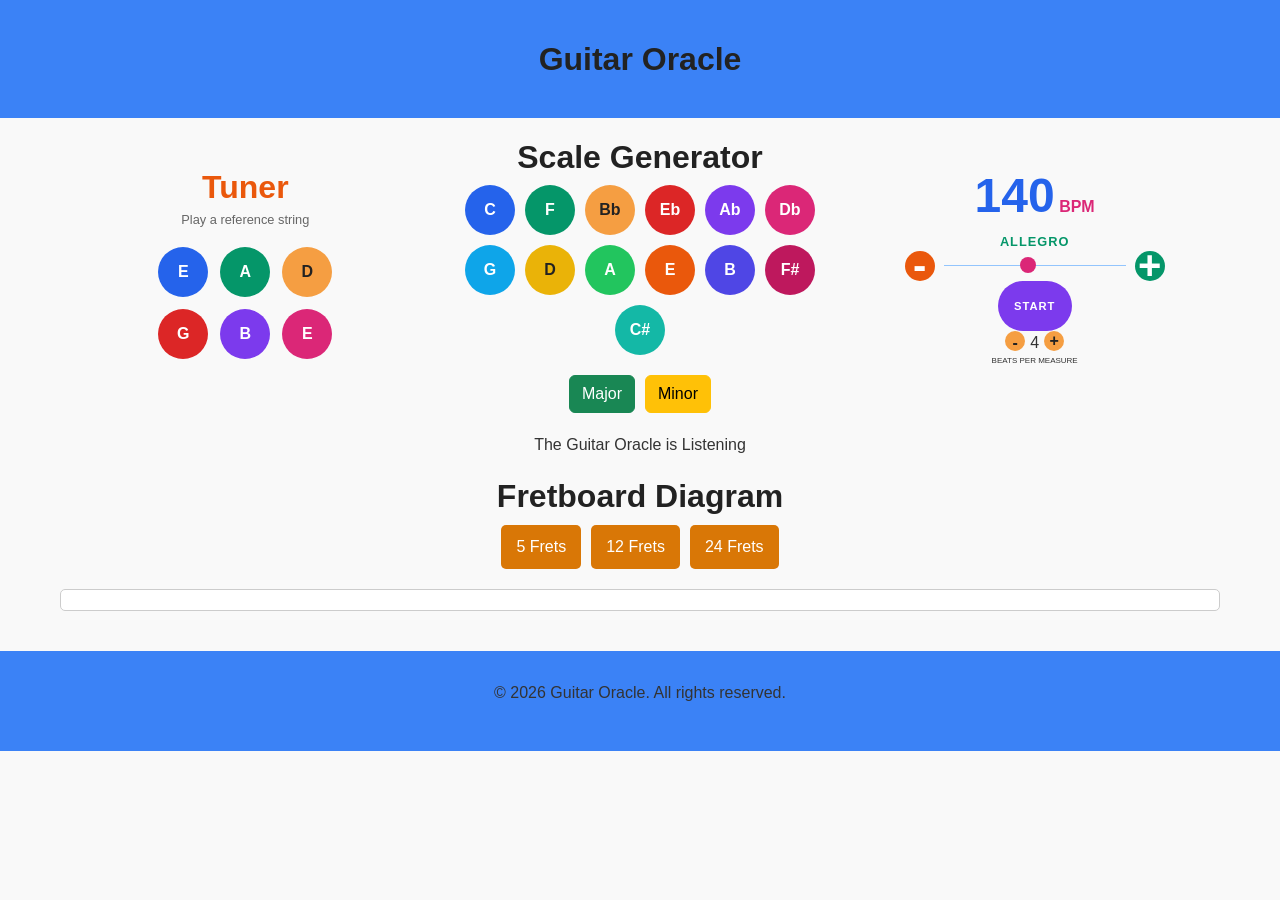
==== index.html @ c0525d46 "add metronome and tuner" ====
<!DOCTYPE html>
<html lang="en">

<head>
    <meta charset="UTF-8">
    <meta http-equiv="X-UA-Compatible" content="IE=edge">
    <meta name="viewport" content="width=device-width, initial-scale=1.0">

    <!-- Bootstrap CSS -->
    <link href="https://cdn.jsdelivr.net/npm/bootstrap@5.1.3/dist/css/bootstrap.min.css" rel="stylesheet"
        integrity="sha384-1BmE4kWBq78iYhFldvKuhfTAU6auU8tT94WrHftjDbrCEXSU1oBoqyl2QvZ6jIW3" crossorigin="anonymous">

    <link rel="stylesheet" href="./styles.css">
    <title>Guitar Oracle</title>
</head>

<body>
    <header class="header">
        <div class="container header-container">
            <h1 class="header-title">Guitar Oracle</h1>
        </div>
    </header>

    <main class="main-content">
        <div class="container">

            <div class="control-workspace">
                <section class="tuner-panel" aria-labelledby="tuner-heading">
                    <div class="tuner">
                        <h2 id="tuner-heading">Tuner</h2>
                        <p class="tuner-subtitle">Play a reference string</p>
                        <div class="tuner-buttons" role="group" aria-label="Guitar string reference tones">
                            <button type="button" class="tuner-button lowE-btn" aria-label="Low E string">E</button>
                            <button type="button" class="tuner-button A-btn" aria-label="A string">A</button>
                            <button type="button" class="tuner-button D-btn" aria-label="D string">D</button>
                            <button type="button" class="tuner-button G-btn" aria-label="G string">G</button>
                            <button type="button" class="tuner-button B-btn" aria-label="B string">B</button>
                            <button type="button" class="tuner-button highE-btn" aria-label="High E string">E</button>
                        </div>
                    </div>
                </section>

                <!-- Scale Generator Section -->
                <section class="scale-generator" aria-labelledby="scale-generator-heading">
                    <h2 id="scale-generator-heading">Scale Generator</h2>
                    <div class="key-buttons" role="group" aria-label="Key Buttons">
                        <button type="button" class="btn key-btn cKey-btn" aria-label="Key of C">C</button>
                        <button type="button" class="btn key-btn fKey-btn" aria-label="Key of F">F</button>
                        <button type="button" class="btn key-btn bbKey-btn" aria-label="Key of B flat">Bb</button>
                        <button type="button" class="btn key-btn ebKey-btn" aria-label="Key of E flat">Eb</button>
                        <button type="button" class="btn key-btn abKey-btn" aria-label="Key of A flat">Ab</button>
                        <button type="button" class="btn key-btn dbKey-btn" aria-label="Key of D flat">Db</button>
                        <button type="button" class="btn key-btn gKey-btn" aria-label="Key of G">G</button>
                        <button type="button" class="btn key-btn dKey-btn" aria-label="Key of D">D</button>
                        <button type="button" class="btn key-btn aKey-btn" aria-label="Key of A">A</button>
                        <button type="button" class="btn key-btn eKey-btn" aria-label="Key of E">E</button>
                        <button type="button" class="btn key-btn bKey-btn" aria-label="Key of B">B</button>
                        <button type="button" class="btn key-btn fsKey-btn" aria-label="Key of F sharp">F#</button>
                        <button type="button" class="btn key-btn csKey-btn" aria-label="Key of C sharp">C#</button>
                    </div>
                    <div id="message" class="message" aria-live="polite"></div>
                    <div id="type-btn" class="type-buttons" role="group" aria-label="Scale Type Buttons">
                        <button type="button" class="btn btn-success major-btn" aria-label="Major Scale">Major</button>
                        <button type="button" class="btn btn-warning minor-btn" aria-label="Minor Scale">Minor</button>
                    </div>
                </section>

                <!-- Metronome Section -->
                <section class="metronome-panel" aria-labelledby="metronome-heading">
                    <h2 id="metronome-heading" class="visually-hidden">Metronome</h2>
                    <div class="metronome" role="group" aria-label="Metronome">
                        <div class="bpm-display">
                            <span class="tempo">140</span>
                            <span class="bpm">BPM</span>
                        </div>
                        <div class="tempo-text">Allegro</div>
                        <div class="tempo-settings">
                            <button type="button" class="adjust-tempo-btn decrease-tempo"
                                aria-label="Decrease tempo">-</button>
                            <input type="range" min="20" max="280" step="1" value="140" class="slider"
                                aria-label="Tempo in beats per minute">
                            <button type="button" class="adjust-tempo-btn increase-tempo"
                                aria-label="Increase tempo">+</button>
                        </div>
                        <button type="button" class="start-stop" aria-pressed="false">START</button>
                        <div class="measures">
                            <button type="button" class="subtract-beats stepper"
                                aria-label="Decrease beats per measure">-</button>
                            <div class="measure-count">4</div>
                            <button type="button" class="add-beats stepper"
                                aria-label="Increase beats per measure">+</button>
                        </div>
                        <span class="beats-per-measure-text">Beats per measure</span>
                    </div>
                </section>
            </div>

            <div id="scale-results" class="scale-results" aria-live="polite">The Guitar Oracle is Listening</div>
            <div id="scale-results-definition" class="scale-results-definition" aria-live="polite"></div>

            <!-- Fretboard Section -->
            <section id="scale-diagram" class="scale-diagram" aria-labelledby="fretboard-heading">
                <h2 id="fretboard-heading">Fretboard Diagram</h2>
                <div id="fretboard-controls" class="fretboard-controls">
                    <button class="btn btn-outline-secondary" onclick="updateNumberOfFrets(5)">5 Frets</button>
                    <button class="btn btn-outline-secondary" onclick="updateNumberOfFrets(12)">12 Frets</button>
                    <button class="btn btn-outline-secondary" onclick="updateNumberOfFrets(24)">24 Frets</button>
                </div>
                <div id="fretboard1" class="fretboard1 fretboard-24" role="region" aria-label="Fretboard">
                    <!-- Fretboard notes will be dynamically generated here -->
                </div>
            </section>
        </div>
    </main>

    <footer class="footer">
        <div class="container">
            <p>&copy; 2026 Guitar Oracle. All rights reserved.</p>
        </div>
    </footer>

    <script src="./guitar.js" type="module"></script>
    <script src="./metronome.js" type="module"></script>
    <script src="./tuner.js" type="module"></script>
</body>

</html>
---- styles.css ----
@import url('https://fonts.googleapis.com/css2?family=Raleway:wght@400;700&display=swap');

:root {
    --background: #FAFAFA;
    --text-primary: #333333;
    --text-secondary: #666666;
    --primary: #3B82F6;
    --border: #D1D1D1;
    --shadow: 0 2px 4px rgba(0, 0, 0, 0.1);
    --fretboard-height: 200;
    --number-of-strings: 6;
    --string-height: 8;
    --half-string-height: calc(var(--string-height) / 2);
    --string-top-position: calc(var(--fretboard-height) / var(--number-of-strings) / 2 - var(--half-string-height));
    --double-fretmark-position-1: calc(var(--fretboard-height) * 0.25);
    --double-fretmark-position-2: calc(var(--fretboard-height) * 0.75);
    --noteDotOpacity: 0;
}
* {
    padding: 0;
    margin: 0;
}

/* Flexbox layout for the header */
.header-container {
    display: flex;
    align-items: center; /* Align items vertically in the center */
}

/* Header */
.header-container {
    display: flex;
    justify-content: center; /* Center horizontally */
    align-items: center;     /* Center vertically if needed */
}
.header {
    background-color: #3B82F6;
    color: #fff;
    padding: 20px 0;
    text-align: center;
}

.header-title {
    margin: 0;
    font-size: 2rem;
}

/* Instructions Section */
.intro-text {
    margin-bottom: 20px;
}

#toggle-intro {
    margin-bottom: 10px;
    cursor: pointer;
}

.intro-list {
    list-style-type: disc;
    margin-left: 20px;
    padding-left: 0;
}

.intro-list.hidden {
    display: none;
}

/* Style the logo */
/* Style the logo as a guitar pick */
.logo {
    width: 50px; /* Adjust the size of the circle */
    height: 50px; /* Ensure the height matches the width for a perfect circle */
    background-color: #32CD32; /* Optional: Add a background color if the image has transparency */
    border-radius: 50%; /* Make the logo a circle */
    object-fit: cover; /* Ensure the image fits within the circle without distortion */
    margin-right: 10px; /* Add spacing between the logo and the text */
    display: inline-block; /* Ensure it behaves like an inline element */
}
body {
    font-family: 'Roboto', sans-serif;
    background-color: #f9f9f9;
    color: #333;
    margin: 0;
    padding: 0;
}

.type-buttons {
    display: flex;
    gap: 10px;
    margin-bottom: 20px;
}

.control-workspace {
    display: grid;
    grid-template-columns: repeat(3, minmax(0, 1fr));
    align-items: start;
    gap: 24px;
    margin-bottom: 0;
}

#scale-results,
.scale-results-definition {
    width: 100%;
    margin: 0 auto;
    text-align: center;
}

.scale-results-definition {
    margin-bottom: 20px;
}

.tuner-panel,
.metronome-panel {
    min-height: 250px;
}

.tuner-panel,
.metronome-panel {
    display: flex;
    align-items: center;
    justify-content: center;
}

.visually-hidden {
    position: absolute;
    width: 1px;
    height: 1px;
    padding: 0;
    margin: -1px;
    overflow: hidden;
    clip: rect(0, 0, 0, 0);
    white-space: nowrap;
    border: 0;
}

.tuner-panel {
    min-width: 0;
}

.tuner {
    width: 100%;
    max-width: 300px;
    min-height: 250px;
    display: flex;
    flex-direction: column;
    align-items: center;
    justify-content: center;
    text-align: center;
    color: var(--text-primary);
}

.tuner h2 {
    margin-bottom: 4px;
    color: #ea580c;
}

.tuner-subtitle {
    margin-bottom: 18px;
    color: var(--text-secondary);
    font-size: 0.8rem;
}

.tuner-buttons {
    display: grid;
    grid-template-columns: repeat(3, 50px);
    gap: 12px;
}

.tuner-button {
    width: 50px;
    height: 50px;
    border: 0;
    border-radius: 50%;
    color: #fff;
    font-size: 1rem;
    font-weight: 700;
    cursor: pointer;
    transition: filter 0.2s ease, transform 0.2s ease;
}

.tuner-button:nth-child(1) { background-color: #2563eb; }
.tuner-button:nth-child(2) { background-color: #059669; }
.tuner-button:nth-child(3) { background-color: #f59e42; color: #222; }
.tuner-button:nth-child(4) { background-color: #dc2626; }
.tuner-button:nth-child(5) { background-color: #7c3aed; }
.tuner-button:nth-child(6) { background-color: #db2777; }

.tuner-button:hover,
.tuner-button:focus-visible {
    filter: brightness(0.88);
    transform: translateY(-2px);
    outline: 2px solid #222;
    outline-offset: 2px;
}

.tuner-button.is-playing {
    outline: 4px solid #22c55e;
    outline-offset: 3px;
    box-shadow: 0 0 0 2px #22c55e;
}

@media (max-width: 1000px) {
    .control-workspace {
        gap: 16px;
    }
}

@media (max-width: 768px) {
    .control-workspace {
        display: flex;
        flex-direction: column;
        align-items: center;
    }

    .scale-generator {
        width: 100%;
    }

    .tuner-panel,
    .tuner {
        min-height: auto;
    }

    .control-workspace {
        gap: 20px;
    }
}

.cKey-btn    { background-color: #2563eb; color: #fff; } /* Bold Blue */
.fKey-btn    { background-color: #059669; color: #fff; } /* Bold Green */
.bbKey-btn   { background-color: #f59e42; color: #222; } /* Bold Orange-Yellow */
.ebKey-btn   { background-color: #dc2626; color: #fff; } /* Bold Red */
.abKey-btn   { background-color: #7c3aed; color: #fff; } /* Bold Purple */
.dbKey-btn   { background-color: #db2777; color: #fff; } /* Bold Pink */
.gKey-btn    { background-color: #0ea5e9; color: #fff; } /* Bold Sky Blue */
.dKey-btn    { background-color: #eab308; color: #222; } /* Bold Gold */
.aKey-btn    { background-color: #22c55e; color: #fff; } /* Bold Green */
.eKey-btn    { background-color: #ea580c; color: #fff; } /* Bold Orange */
.bKey-btn    { background-color: #4f46e5; color: #fff; } /* Bold Indigo */
.fsKey-btn   { background-color: #be185d; color: #fff; } /* Bold Deep Pink */
.csKey-btn   { background-color: #14b8a6; color: #fff; } /* Bold Teal */
.key-btn:focus, .key-btn:hover {
    filter: brightness(0.9);
    outline: 2px solid #222;
}

#fretboard-heading {
    text-align: center;
    width: 100%;
    margin-bottom: 10px;
}

#type-btn {
    display: none; /* Hide the buttons initially */
}

h1, h2 {
    color: #222;
    font-weight: 700;
}

h3 {
    color: var(--text-primary);
    font-weight: 600;
}

p {
    color: var(--text-primary);
    font-size: 16px;
    font-weight: 400;
}

.container {
    max-width: 1200px;
    margin: 0 auto;
    padding: 20px;
}

#logo {
    max-width: 5%;
    height: auto;
    border-radius: 10px;
}
.settings {
    display: flex;
    color: #fff;
    padding: 5px;
    border-bottom: 1px solid #444;
    background-color: #282828;
}

label {
    margin: 0 10px;
}

.string {
    width: 100%;
    height:100%;
    display: flex;
    position: relative;
}
.string::before {
    content: '';
    width: 100%;
    height: calc(var(--string-height) * 1px);
    background: linear-gradient(#eee, #999);
    /* box-shadow: 76px 3px 10px #806233; */
    z-index: 1;
    position: absolute;
    top: 22px;
    top: calc(var(--string-top-position) * 1px);
}
.note-fret {
    display: flex;
    flex: 1;
    border-right: 10px solid;
    border-image: linear-gradient(to left, #777, #bbb, #777) 1 100%;
    justify-content: center;
    align-items: center;
    position: relative;
}
.note-fret:first-child {
    background: #5c5e5e;
    min-width: 76px;
    border-right: 12px solid;
    flex-grow: 0;
    flex-shrink: 0;
    border-image: linear-gradient(to left, #bbb,#fff,#bbb);
}
.note-fret:before {
    content: attr(data-note);
    width: 33px;
    height: 33px;
    border-radius: 50%;
    line-height: 33px;
    text-align: center;
    background: #4dc5e7;
    z-index: 2;
    color: #eee;
    opacity: var(--noteDotOpacity);
}
.single-fretmark::after, .double-fretmark:before, .double-fretmark::after {
    content: "";
    position: absolute;
    height: 20px;
    width: 20px;
    border-radius: 50%;
    background: #5c5e5e;
}

.single-fretmark::after {
    top: calc(var(--fretboard-height) /2 *1px);
    transform: translate(0, -50%);
}
.double-fretmark:before {
    top: calc(var(--double-fretmark-position-1) * 1px);
    transform: translate(-140%, -50%);
}
.double-fretmark::after {
    top: calc(var(--double-fretmark-position-2) * 1px);
    transform: translate(-140%, -50%);
}
.note-name-section {
    width: 100%;
    color: #fff;
    font-weight: 100;font-size: 2.5em;
    display: flex;
    justify-content: center;
}
.note-name-section span {
    padding: 10px;
    cursor: pointer;
}
.note-name-section span:hover {
    color: #4dc5e7;
}
.lower-container{
    display: flex;
}

/* Scale Generator */
.scale-generator {
    margin-bottom: 0;
    display: flex;
    flex-direction: column;
    align-items: center;   /* Center children horizontally */
    justify-content: center;
    text-align: center;
}
.key-buttons,
#type-btn,
#scale-results,
#message {
    justify-content: center;
    text-align: center;
    width: 100%;
    display: flex;
    flex-wrap: wrap;
}

/* Scale Generator Button */
#scale-gen-btn {
    background-color: #3B82F6; /* Blue */
    color: #FFFFFF; /* White text */
    width: 35px;
    height: 35px;
    border-radius: 50%;
    line-height: 33px;
    text-align: center;
    font-size: 16px;
    font-weight: 700;
    border: none;
    cursor: pointer;
    transition: background-color 0.3s ease;
}

#scale-gen-btn:hover {
    background-color: #2563EB; /* Darker Blue */
}

.key-buttons {
    display: flex;
    flex-wrap: wrap;
    gap: 10px;
    margin-bottom: 20px;
}

.key-btn {
    width: 50px;
    height: 50px;
    font-size: 16px;
    font-weight: bold;
    border-radius: 50%;
    text-align: center;
    line-height: 50px;           /* Ensures vertical centering */
    cursor: pointer;
    display: flex;               /* Add flexbox for perfect centering */
    align-items: center;         /* Vertically center */
    justify-content: center;     /* Horizontally center */
    padding: 0;                  /* Remove default padding */
    border: none;                /* Optional: remove border if not needed */
}

/* Type Select Button */
#type-select-btn {
    background-color: #059669; /* Green */
    color: #FFFFFF; /* White text */
    width: 60px;
    height: 40px;
    font-size: 16px;
    font-weight: 600;
    border-radius: 5px;
    border: none;
    cursor: pointer;
    transition: background-color 0.3s ease;
}

#type-select-btn:hover {
    background-color: #047857; /* Darker Green */
}

/* Fretboard Section */
.fretboard-controls {
    display: flex;
    justify-content: center;
    gap: 10px;
    margin-bottom: 20px;
}

/* Fretboard */
.fretboard1 {
    display: flex;
    flex-direction: column;
    height: auto;
    border: 1px solid #ccc;
    padding: 10px;
    background-color: #fff;
    border-radius: 5px;
    width: 100%; /* Ensure it fits within the screen */
    overflow-x: auto; /* Allow horizontal scrolling if needed */
}

/* Fretboard Controls Button */
#fretboard-controls button {
    background-color: #D97706; /* Amber/Orange */
    color: #FFFFFF; /* White text */
    border: none;
    padding: 10px 15px;
    font-size: 16px;
    cursor: pointer;
    border-radius: 5px;
    transition: background-color 0.3s ease;
}

#fretboard-controls button:hover {
    background-color: #B45309; /* Darker Amber */
}

.fret-number-row {
    display: flex;
    width: 100%;
    height: 30px; /* Adjust height as needed */
    background-color: #333; /* Background color for the fret number row */
    color: #fff; /* Text color for fret numbers */
    font-size: 16px; /* Adjust font size as needed */
    align-items: center;
    justify-content: space-between; /* Ensure even spacing */
    box-sizing: border-box; /* Include padding and border in width calculations */
}

.fret-number {
    flex: 1; /* Ensure each fret number takes up equal space */
    text-align: center;
    border-right: 1px solid #444; /* Optional: Add a border between fret numbers */
}

.fret-number:last-child {
    border-right: none; /* Remove the border for the last fret */
}

.fret-number:first-child {
    background-color: #444; /* Optional: Different background for the nut */
    min-width: 76px;
    border-right: 1px solid #444; /* Optional: Add a border for the nut */
    flex-grow: 0;
    flex-shrink: 0;
}



.sg-string {
    width: 100%;
    height:100%;
    display: flex;
    position: relative;
}

.sg-string::before {
    content: '';
    width: 100%;
    height: calc(var(--string-height) * 1px);
    background: linear-gradient(#eee, #999);
    z-index: 1;
    position: absolute;
    top: 22px;
    top: calc(var(--string-top-position) * 1px);
}

.sg-note-fret {
    display: flex;
    flex: 1;
    border-right: 10px solid;
    border-image: linear-gradient(to left, #777, #bbb, #777) 1 100%;
    justify-content: center;
    align-items: center;
    position: relative;
}

.sg-note-fret:first-child {
    background: #5c5e5e;
    min-width: 76px;
    border-right: 12px solid;
    flex-grow: 0;
    flex-shrink: 0;
    border-image: linear-gradient(to left, #bbb,#fff,#bbb);
}

.sg-note-fret:before {
    content: attr(data-note);
    width: 33px;
    height: 33px;
    border-radius: 50%;
    line-height: 33px;
    text-align: center;
    background: #E5E7EB;
    z-index: 2;
    color: #374151;
    opacity: var(--noteDotOpacity);
}

.sg-note-fret.highlighted {
    /*background: #4dc5e7;  Same background as hover */
    border-color: #eee; /* Same border color as hover */
    color: #fff; /* Text color for better contrast */
    opacity: 1; /* Ensure visibility */
}

.sg-single-fretmark::after, .sg-double-fretmark:before, .sg-double-fretmark::after {
    content: "";
    position: absolute;
    height: 20px;
    width: 20px;
    border-radius: 50%;
    background: #5c5e5e;
}

.sg-single-fretmark::after {
    top: calc(var(--fretboard-height) /2 *1px);
    transform: translate(0, -50%);
}
.sg-double-fretmark:before {
    top: calc(var(--double-fretmark-position-1) * 1px);
    transform: translate(-140%, -50%);
}
.sg-double-fretmark::after {
    top: calc(var(--double-fretmark-position-2) * 1px);
    transform: translate(-140%, -50%);
}

/* Media Query for 5 Frets */
@media (max-width: 768px) {
    .fretboard-5 {
        width: 100%; /* Example: Adjust width for 5 frets */
        padding: 5px; /* Adjust padding for smaller screens */
        border-radius: 3px; /* Adjust border radius */
    }

    

    .fret-number {
        flex: 0 0 calc(100% / 6); /* Match the width of sg-note-fret */
        text-align: center;
        border-right: 1px solid #444; /* Optional: Add a border between fret numbers */
        padding: 5px 0; /* Add padding for better spacing */
        font-size: 10px; /* Adjust font size for smaller screens */
        line-height: 20px; /* Match the line height of sg-note-fret */
        width: 28px; /* Match the width of sg-note-fret */
        height: 28px; /* Match the height of sg-note-fret */
    }

    .fret-number:last-child {
        border-right: none; /* Remove the border for the last fret */
    }

    .fret-number:first-child {
        background-color: #444; /* Optional: Different background for the nut */
        min-width: 76px; /* Allow the nut to resize */
        border-right: 1px solid #444; /* Optional: Add a border for the nut */
    }

    .sg-note-fret {
        flex: 0 0 calc(100% / 6); /* Divide the width equally for 12 frets */
        width: calc(100% / 6); /* Ensure each fret takes up equal space */
        height: 28px; /* Adjust height for smaller screens */
        line-height: 28px; /* Match the height */
        font-size: 12px; /* Adjust font size for smaller screens */
    }

    .sg-note-fret:before {
        width: 28px; /* Smaller note dots */
        height: 28px;
        line-height: 28px;
        font-size: 12px; /* Smaller font size for note labels */
    }
}

/* Mobile Styles */
@media (max-width: 768px) {
    /* Adjust the container layout */
    .container {
        flex-direction: column; /* Stack elements vertically */
        padding: 10px;
    }

    /* Scale Generator Buttons */
    #scale-gen-btn {
        width: 30px; /* Smaller button size */
        height: 30px;
        font-size: 14px; /* Smaller font size */
        line-height: 28px;
    }

    /* Type Select Buttons */
    #type-select-btn {
        width: 50px; /* Smaller button size */
        height: 35px;
        font-size: 14px; /* Smaller font size */
    }

    /* Fretboard Controls Buttons */
    #fretboard-controls button {
        padding: 8px 12px; /* Smaller padding */
        font-size: 14px; /* Smaller font size */
    }

    .fretboard1 {
        padding: 5px; /* Reduce padding for smaller screens */
        border-radius: 3px; /* Adjust border radius */
        overflow-x: scroll; /* Ensure horizontal scrolling if needed */
        box-sizing: border-box;
    }

    .fretboard-controls {
        flex-wrap: wrap;
    }

    .scale-diagram {
        min-width: 0;
        overflow: hidden;
    }

    /* Media query for .fretboard1 when .fretboard-5 is also present */

    .fretboard1.fretboard-5 {
        width: 98vw;      /* Example: make it responsive on small screens */
        min-width: 0;
        max-width: 100vw; /* Prevent overflow */
        padding: 8px;     /* Adjust padding for mobile */
        border-radius: 6px;
        overflow-x: auto;
        box-sizing: border-box;
    }
   
    /* Media query for .fretboard1 when .fretboard-12 is also present */
    @media (max-width: 768px) {
    .fretboard1.fretboard-12 {
        width: 98vw;
        min-width: 0;
        max-width: 100vw;
        padding: 7px;
        border-radius: 5px;
        overflow-x: auto;
        box-sizing: border-box;
        box-sizing: border-box;
    }
    .fretboard1.fretboard-12 .fret-number-row,
    .fretboard1.fretboard-12 .sg-string {
        width: 100%;
        min-width: 0;
        display: flex;
        position: relative;
    }
    .fretboard1.fretboard-12 .fret-number,
    .fretboard1.fretboard-12 .sg-note-fret {
        flex: 1 1 0;
        min-width: 0;
        max-width: none;
        width: auto;
        text-align: center;
        border-right: 1px solid #444;
        line-height: 28px;
        height: 28px;
        font-size: 12px;
        box-sizing: border-box;
        display: flex;
        align-items: center;
        justify-content: center;
    }
    .fretboard1.fretboard-12 .fret-number:first-child,
    .fretboard1.fretboard-12 .sg-note-fret:first-child {
        width: 76px;
        min-width: 76px;
        max-width: 76px;
        flex: 0 0 76px;
        background: #444;
        flex-shrink: 0;
        flex-grow: 0;
    }
}  

    /* Media query for .fretboard1 when .fretboard-24 is also present */
    .fretboard1.fretboard-24 {
        width: 98vw;
        min-width: 0;
        max-width: 100vw;
        padding: 7px;
        border-radius: 5px;
        overflow-x: auto;
        box-sizing: border-box;
    }
    .fretboard1.fretboard-24 .fret-number {
        width: 28px;
        min-width: 28px;
        max-width: 28px;
        text-align: center;
        border-right: 1px solid #444;
        line-height: 28px;
        height: 28px;
        background: #333;
        color: #fff;
        font-size: 12px;
        box-sizing: border-box;
        display: flex;
        align-items: center;
        justify-content: center;
    }
    .fretboard1.fretboard-24 .fret-number-row {
        min-width: calc(28px * 24 + 76px);
        width: min-content;
        display: flex;
        position: relative;
    }
    .fretboard1.fretboard-24 .sg-string {
        /* 24 frets at 28px each + 76px for the nut */
        min-width: calc(28px * 24 + 76px);
        width: min-content;
        display: flex;
        position: relative;
    }
    .fretboard1.fretboard-24 .sg-note-fret {
        flex: 0 0 28px;
        width: 28px;
        min-width: 28px;
        max-width: 28px;
    }
    .fretboard1.fretboard-24 .sg-note-fret:first-child {
        min-width: 76px;
        max-width: 76px;
        width: 76px;
    }
    .fretboard1.fretboard-24 .sg-string::before {
        content: '';
        position: absolute;
        left: 0;
        top: calc(var(--string-top-position) * 1px);
        height: calc(var(--string-height) * 1px);
        width: 100%;
        background: linear-gradient(#eee, #999);
        z-index: 1;
        pointer-events: none;
    }

        .fretboard1.fretboard-24 .fret-number:first-child {
        width: 76px;
        min-width: 76px;
        max-width: 76px;
        background: #444;
        flex-shrink: 0;
        flex-grow: 0;
    }    

    /* Adjust the logo size */
    .logo {
        width: 40px; /* Smaller logo */
        height: 40px;
    }

    /* Adjust the note name section */
    .note-name-section {
        font-size: 1.5em; /* Smaller font size */
    }

    /* Hide unnecessary elements for smaller screens */
    .settings {
        display: none;
    }
}

/* Metronome */
.metronome {
    display: flex;
    flex-direction: column;
    width: 100%;
    max-width: 300px;
    height: 250px;
    align-items: center;
    justify-content: center;
    color: var(--text-primary);
}
.bpm-display {
    width: 100%;
    text-align: center;
    color: #db2777;
    font-weight: bold;
}
.bpm-display .tempo {
    font-size: 3em;
    color: #2563eb;
}
.tempo-text {
    font-size: .8em;
    text-transform: uppercase;
    text-align: center;
    color: #059669;
    font-weight: 700;
    letter-spacing: 1px;
}

.tempo-settings {
    display: flex;
    width: 100%;
    max-width: 260px;
    align-items: center;
    gap: 8px;
    justify-content: space-between;
}

.tempo-settings .adjust-tempo-btn {
    width: 30px;
    height: 30px;
    font-size: 40px;
    border-radius: 50%;
    border: 0;
    text-align: center;
    cursor: pointer;
    line-height: 25px;
    color: #fff;
    font-weight: 700;
    padding: 0;
}

.tempo-settings .decrease-tempo {
    background: #ea580c;
}

.tempo-settings .increase-tempo {
    background: #059669;
}

.tempo-settings .adjust-tempo-btn:hover,
.tempo-settings .adjust-tempo-btn:focus-visible {
    filter: brightness(0.88);
    outline: 2px solid #222;
    outline-offset: 2px;
}

input[type=range] {
    -webkit-appearance: none;
    appearance: none;
    background-color: transparent;
    width: 70%;
}

input[type=range]::-webkit-slider-thumb {
    -webkit-appearance: none;
    appearance: none;
}

input[type=range]:focus {
    outline: none;
}

input[type=range]::-webkit-slider-thumb {
    -webkit-appearance: none;
    width: 16px;
    height: 16px;
    border-radius: 50%;
    background: #db2777;
    cursor: pointer;
    margin-top: -8px;
}

input[type=range]::-moz-range-thumb {
    -webkit-appearance: none;
    appearance: none;
    width: 16px;
    height: 16px;
    border-radius: 50%;
    background: #db2777;
    cursor: pointer;
    border: none;
}

input[type=range]::-webkit-slider-runnable-track {
    width: 100%;
    height: 1px;
    background-color: #93c5fd;
}

input[type=range]::-moz-range-track {
    width: 100%;
    height: 1px;
    background-color: #93c5fd;
}

.start-stop {
    width: 74px;
    height: 50px;
    font-size: 0.7em;
    text-align: center;
    background: #7c3aed;
    border: 0;
    border-radius: 25px;
    color: #fff;
    line-height: 50px;
    margin: 0 auto;
    cursor: pointer;
    font-weight: 700;
    letter-spacing: 1px;
}

.start-stop:hover,
.start-stop:focus-visible {
    background: #db2777;
    outline: 2px solid #222;
    outline-offset: 2px;
}

.measures {
    display: flex;
    justify-content: center;
}

.measures .stepper {
    width: 20px;
    height: 20px;
    border-radius: 50%;
    border: 0;
    background: #f59e42;
    color: #222;
    text-align: center;
    margin: 0 5px;
    cursor: pointer;
    font-weight: 700;
    padding: 0;
}

.measures .stepper:hover,
.measures .stepper:focus-visible {
    background: #db2777;
    color: #fff;
    outline: 2px solid #222;
    outline-offset: 2px;
}

.measures .add-beats {
    line-height: 20px;
}

.beats-per-measure-text {
    text-align: center;
    font-size: 0.5em;
    text-transform: uppercase;
}


/* Footer */
.footer {
    background-color: #3B82F6;
    color: #fff;
    text-align: center;
    padding: 10px 0;
    margin-top: 20px;
}
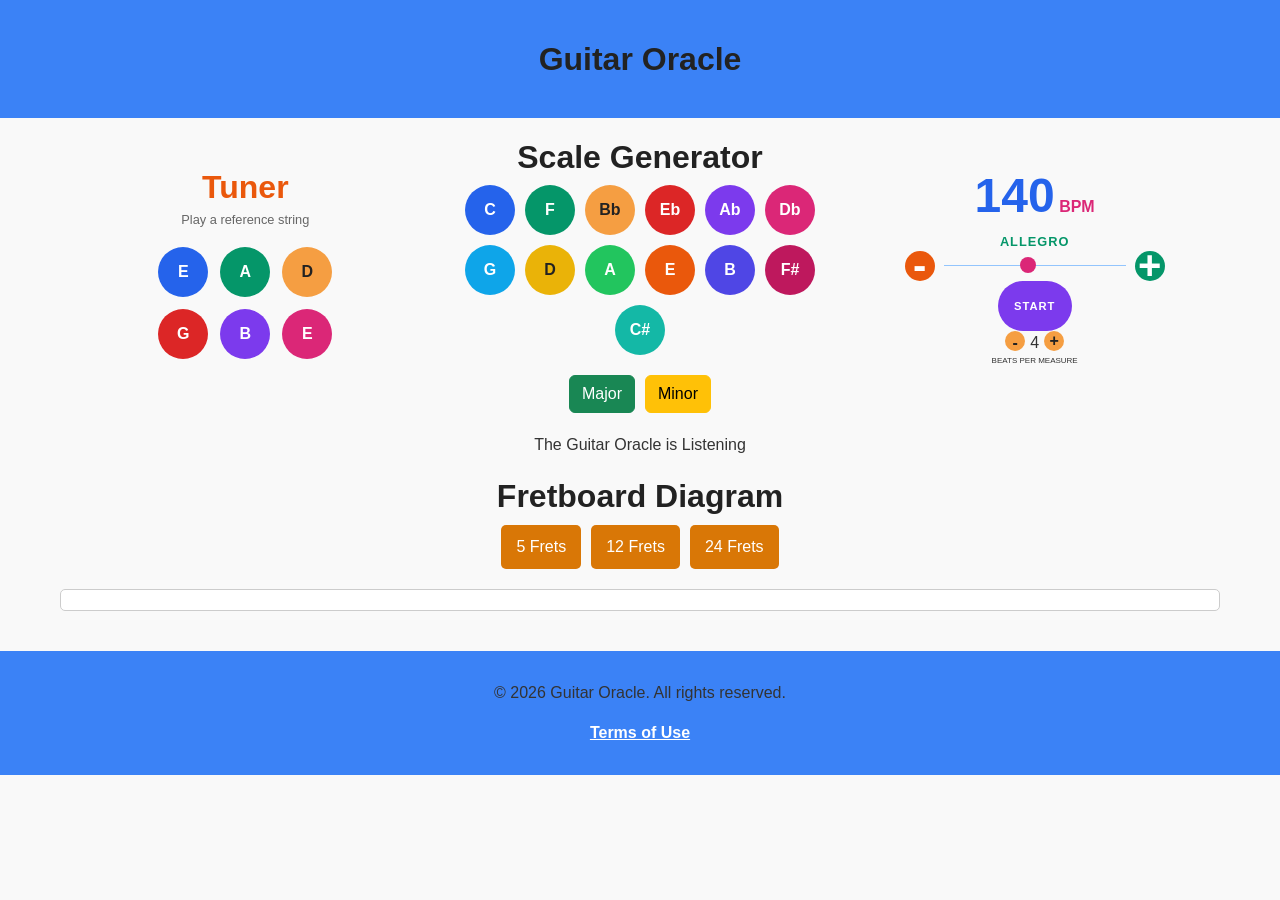
==== commit 7c4d6601: "add terms of use" ====
--- a/index.html
+++ b/index.html
@@ -116,6 +116,7 @@
     <footer class="footer">
         <div class="container">
             <p>&copy; 2026 Guitar Oracle. All rights reserved.</p>
+            <a class="footer-link" href="./terms-of-use.html">Terms of Use</a>
         </div>
     </footer>
 
--- a/styles.css
+++ b/styles.css
@@ -1031,4 +1031,14 @@
     text-align: center;
     padding: 10px 0;
     margin-top: 20px;
+}
+
+.footer-link {
+    color: #fff;
+    font-weight: 700;
+}
+
+.footer-link:focus-visible,
+.footer-link:hover {
+    color: #f59e42;
 }
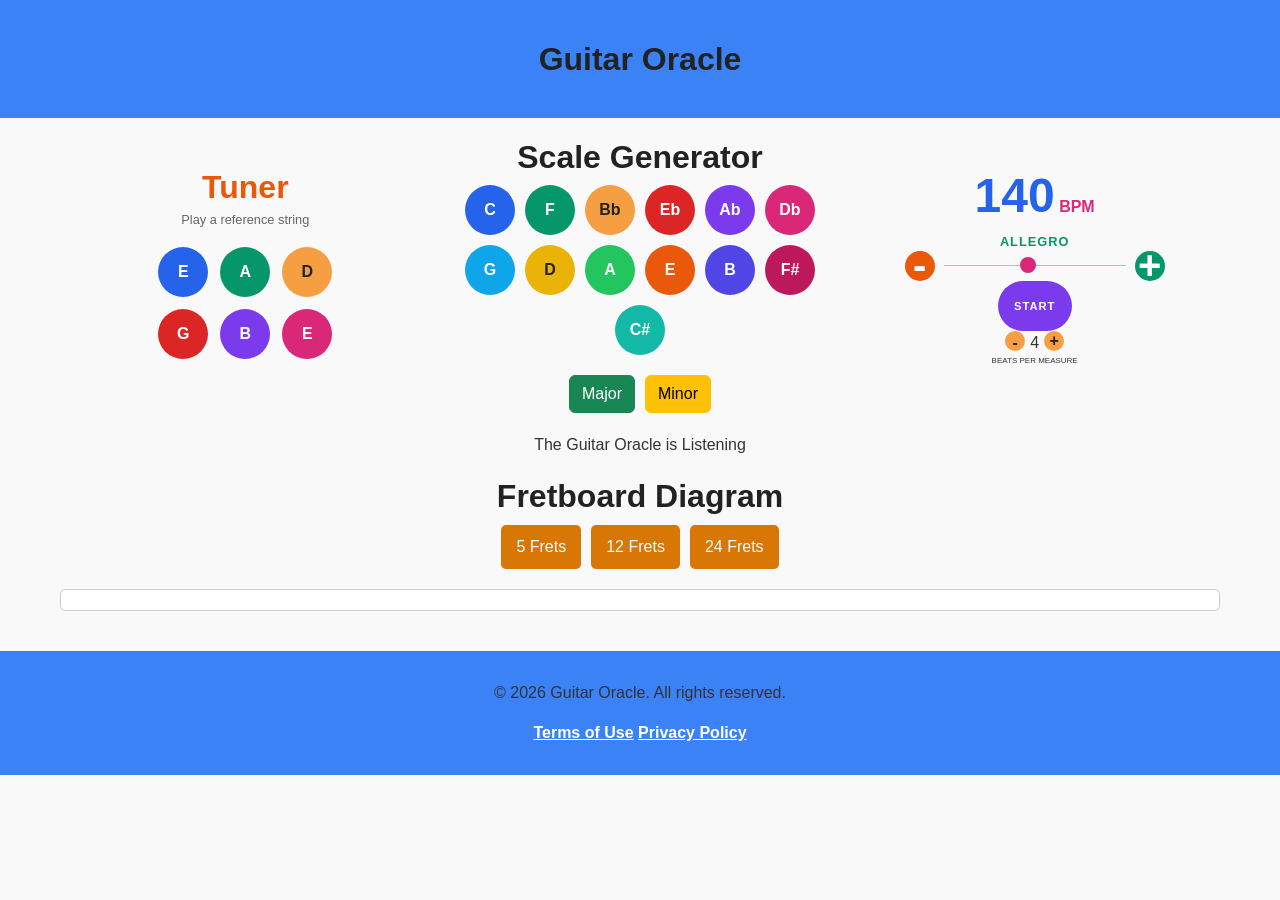
==== commit 415831df: "privacy policy added" ====
--- a/index.html
+++ b/index.html
@@ -117,6 +117,7 @@
         <div class="container">
             <p>&copy; 2026 Guitar Oracle. All rights reserved.</p>
             <a class="footer-link" href="./terms-of-use.html">Terms of Use</a>
+            <a class="footer-link" href="./privacy-policy.html">Privacy Policy</a>
         </div>
     </footer>
 
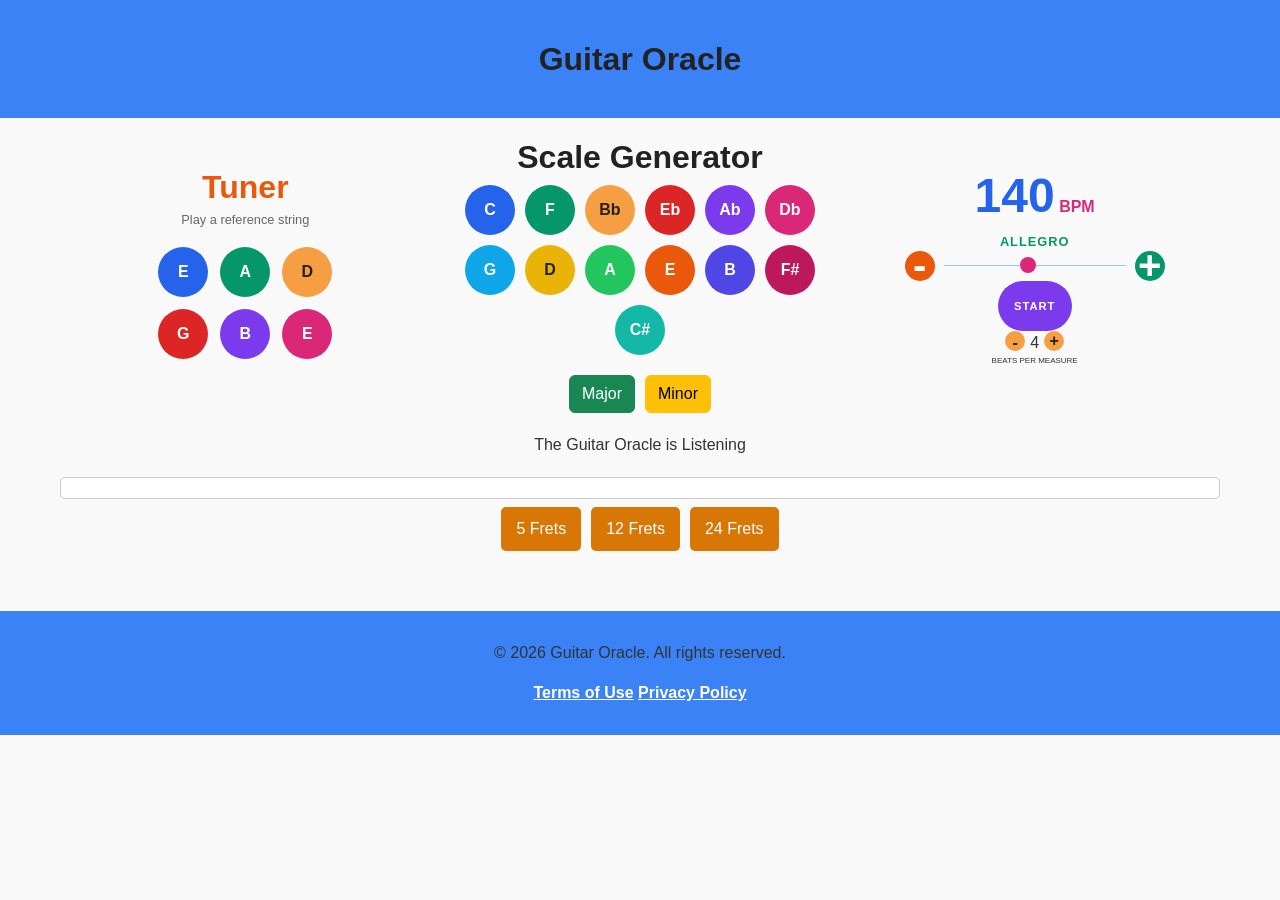
==== commit 89e28aea: "update fretboard display 1" ====
--- a/index.html
+++ b/index.html
@@ -20,6 +20,15 @@
             <h1 class="header-title">Guitar Oracle</h1>
         </div>
     </header>
+
+    <div id="mobile-notice" class="mobile-notice" aria-labelledby="mobile-notice-title"
+        aria-describedby="mobile-notice-message" hidden>
+        <div class="container mobile-notice-content">
+            <h2 id="mobile-notice-title">Mobile Notice</h2>
+            <p id="mobile-notice-message"></p>
+            <button type="button" id="close-mobile-notice" class="notice-close">Close</button>
+        </div>
+    </div>
 
     <main class="main-content">
         <div class="container">
@@ -100,14 +109,14 @@
 
             <!-- Fretboard Section -->
             <section id="scale-diagram" class="scale-diagram" aria-labelledby="fretboard-heading">
-                <h2 id="fretboard-heading">Fretboard Diagram</h2>
+                <h2 id="fretboard-heading" class="visually-hidden">Fretboard Diagram</h2>
+                <div id="fretboard1" class="fretboard1 fretboard-24" role="region" aria-label="Fretboard">
+                    <!-- Fretboard notes will be dynamically generated here -->
+                </div>
                 <div id="fretboard-controls" class="fretboard-controls">
                     <button class="btn btn-outline-secondary" onclick="updateNumberOfFrets(5)">5 Frets</button>
                     <button class="btn btn-outline-secondary" onclick="updateNumberOfFrets(12)">12 Frets</button>
                     <button class="btn btn-outline-secondary" onclick="updateNumberOfFrets(24)">24 Frets</button>
-                </div>
-                <div id="fretboard1" class="fretboard1 fretboard-24" role="region" aria-label="Fretboard">
-                    <!-- Fretboard notes will be dynamically generated here -->
                 </div>
             </section>
         </div>
@@ -124,6 +133,7 @@
     <script src="./guitar.js" type="module"></script>
     <script src="./metronome.js" type="module"></script>
     <script src="./tuner.js" type="module"></script>
+    <script src="./notices.js" type="module"></script>
 </body>
 
 </html>
--- a/styles.css
+++ b/styles.css
@@ -21,6 +21,48 @@
     margin: 0;
 }
 
+.mobile-notice[hidden] {
+    display: none;
+}
+
+.mobile-notice {
+    background: #fff7ed;
+    border-bottom: 4px solid #f59e42;
+}
+
+.mobile-notice-content {
+    padding-top: 18px;
+    padding-bottom: 18px;
+}
+
+.mobile-notice-content h2 {
+    margin-bottom: 12px;
+    color: #2563eb;
+}
+
+.mobile-notice-content p {
+    margin-bottom: 20px;
+    line-height: 1.5;
+}
+
+.notice-close {
+    min-width: 88px;
+    padding: 10px 18px;
+    border: 0;
+    border-radius: 24px;
+    background: #22c55e;
+    color: #fff;
+    font-weight: 700;
+    cursor: pointer;
+}
+
+.notice-close:hover,
+.notice-close:focus-visible {
+    background: #059669;
+    outline: 2px solid #222;
+    outline-offset: 2px;
+}
+
 /* Flexbox layout for the header */
 .header-container {
     display: flex;
@@ -107,6 +149,16 @@
 
 .scale-results-definition {
     margin-bottom: 20px;
+}
+
+.scale-example-link {
+    color: #2563eb;
+    font-weight: 700;
+}
+
+.scale-example-link:hover,
+.scale-example-link:focus-visible {
+    color: #db2777;
 }
 
 .tuner-panel,
@@ -472,6 +524,7 @@
     display: flex;
     flex-direction: column;
     height: auto;
+    margin-bottom: 8px;
     border: 1px solid #ccc;
     padding: 10px;
     background-color: #fff;
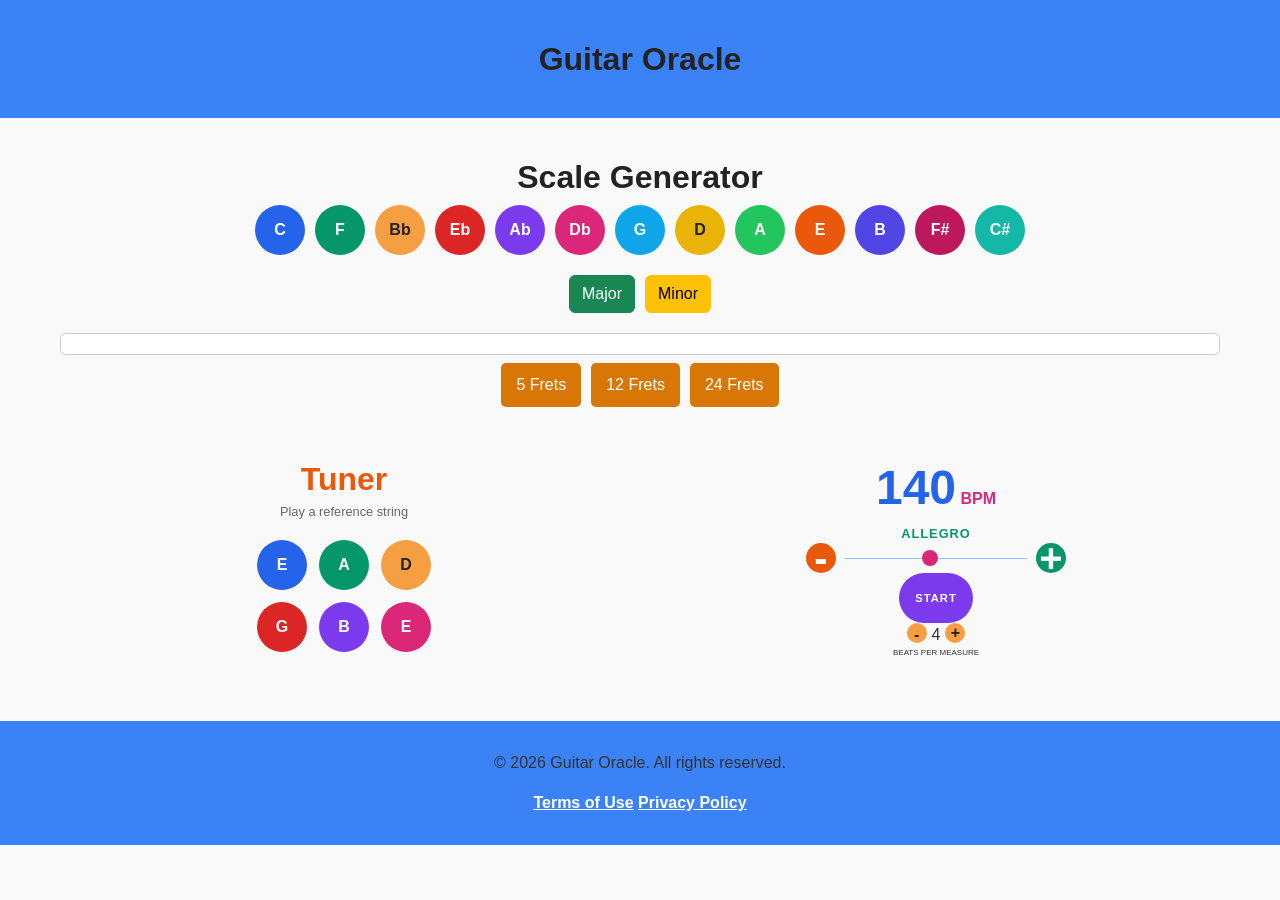
==== commit eed17dbc: "update layout" ====
--- a/index.html
+++ b/index.html
@@ -33,7 +33,50 @@
     <main class="main-content">
         <div class="container">
 
-            <div class="control-workspace">
+            <div class="scale-output" aria-live="polite">
+                <div id="message" class="message"></div>
+                <div id="scale-results" class="scale-results"></div>
+                <div id="scale-results-definition" class="scale-results-definition"></div>
+            </div>
+
+            <!-- Scale Generator Section -->
+            <section class="scale-generator" aria-labelledby="scale-generator-heading">
+                <h2 id="scale-generator-heading">Scale Generator</h2>
+                <div class="key-buttons" role="group" aria-label="Key Buttons">
+                    <button type="button" class="btn key-btn cKey-btn" aria-label="Key of C">C</button>
+                    <button type="button" class="btn key-btn fKey-btn" aria-label="Key of F">F</button>
+                    <button type="button" class="btn key-btn bbKey-btn" aria-label="Key of B flat">Bb</button>
+                    <button type="button" class="btn key-btn ebKey-btn" aria-label="Key of E flat">Eb</button>
+                    <button type="button" class="btn key-btn abKey-btn" aria-label="Key of A flat">Ab</button>
+                    <button type="button" class="btn key-btn dbKey-btn" aria-label="Key of D flat">Db</button>
+                    <button type="button" class="btn key-btn gKey-btn" aria-label="Key of G">G</button>
+                    <button type="button" class="btn key-btn dKey-btn" aria-label="Key of D">D</button>
+                    <button type="button" class="btn key-btn aKey-btn" aria-label="Key of A">A</button>
+                    <button type="button" class="btn key-btn eKey-btn" aria-label="Key of E">E</button>
+                    <button type="button" class="btn key-btn bKey-btn" aria-label="Key of B">B</button>
+                    <button type="button" class="btn key-btn fsKey-btn" aria-label="Key of F sharp">F#</button>
+                    <button type="button" class="btn key-btn csKey-btn" aria-label="Key of C sharp">C#</button>
+                </div>
+                <div id="type-btn" class="type-buttons" role="group" aria-label="Scale Type Buttons">
+                    <button type="button" class="btn btn-success major-btn" aria-label="Major Scale">Major</button>
+                    <button type="button" class="btn btn-warning minor-btn" aria-label="Minor Scale">Minor</button>
+                </div>
+            </section>
+
+            <!-- Fretboard Section -->
+            <section id="scale-diagram" class="scale-diagram" aria-labelledby="fretboard-heading">
+                <h2 id="fretboard-heading" class="visually-hidden">Fretboard Diagram</h2>
+                <div id="fretboard1" class="fretboard1 fretboard-24" role="region" aria-label="Fretboard">
+                    <!-- Fretboard notes will be dynamically generated here -->
+                </div>
+                <div id="fretboard-controls" class="fretboard-controls">
+                    <button class="btn btn-outline-secondary" onclick="updateNumberOfFrets(5)">5 Frets</button>
+                    <button class="btn btn-outline-secondary" onclick="updateNumberOfFrets(12)">12 Frets</button>
+                    <button class="btn btn-outline-secondary" onclick="updateNumberOfFrets(24)">24 Frets</button>
+                </div>
+            </section>
+
+            <div class="instrument-tools">
                 <section class="tuner-panel" aria-labelledby="tuner-heading">
                     <div class="tuner">
                         <h2 id="tuner-heading">Tuner</h2>
@@ -49,32 +92,6 @@
                     </div>
                 </section>
 
-                <!-- Scale Generator Section -->
-                <section class="scale-generator" aria-labelledby="scale-generator-heading">
-                    <h2 id="scale-generator-heading">Scale Generator</h2>
-                    <div class="key-buttons" role="group" aria-label="Key Buttons">
-                        <button type="button" class="btn key-btn cKey-btn" aria-label="Key of C">C</button>
-                        <button type="button" class="btn key-btn fKey-btn" aria-label="Key of F">F</button>
-                        <button type="button" class="btn key-btn bbKey-btn" aria-label="Key of B flat">Bb</button>
-                        <button type="button" class="btn key-btn ebKey-btn" aria-label="Key of E flat">Eb</button>
-                        <button type="button" class="btn key-btn abKey-btn" aria-label="Key of A flat">Ab</button>
-                        <button type="button" class="btn key-btn dbKey-btn" aria-label="Key of D flat">Db</button>
-                        <button type="button" class="btn key-btn gKey-btn" aria-label="Key of G">G</button>
-                        <button type="button" class="btn key-btn dKey-btn" aria-label="Key of D">D</button>
-                        <button type="button" class="btn key-btn aKey-btn" aria-label="Key of A">A</button>
-                        <button type="button" class="btn key-btn eKey-btn" aria-label="Key of E">E</button>
-                        <button type="button" class="btn key-btn bKey-btn" aria-label="Key of B">B</button>
-                        <button type="button" class="btn key-btn fsKey-btn" aria-label="Key of F sharp">F#</button>
-                        <button type="button" class="btn key-btn csKey-btn" aria-label="Key of C sharp">C#</button>
-                    </div>
-                    <div id="message" class="message" aria-live="polite"></div>
-                    <div id="type-btn" class="type-buttons" role="group" aria-label="Scale Type Buttons">
-                        <button type="button" class="btn btn-success major-btn" aria-label="Major Scale">Major</button>
-                        <button type="button" class="btn btn-warning minor-btn" aria-label="Minor Scale">Minor</button>
-                    </div>
-                </section>
-
-                <!-- Metronome Section -->
                 <section class="metronome-panel" aria-labelledby="metronome-heading">
                     <h2 id="metronome-heading" class="visually-hidden">Metronome</h2>
                     <div class="metronome" role="group" aria-label="Metronome">
@@ -103,22 +120,6 @@
                     </div>
                 </section>
             </div>
-
-            <div id="scale-results" class="scale-results" aria-live="polite">The Guitar Oracle is Listening</div>
-            <div id="scale-results-definition" class="scale-results-definition" aria-live="polite"></div>
-
-            <!-- Fretboard Section -->
-            <section id="scale-diagram" class="scale-diagram" aria-labelledby="fretboard-heading">
-                <h2 id="fretboard-heading" class="visually-hidden">Fretboard Diagram</h2>
-                <div id="fretboard1" class="fretboard1 fretboard-24" role="region" aria-label="Fretboard">
-                    <!-- Fretboard notes will be dynamically generated here -->
-                </div>
-                <div id="fretboard-controls" class="fretboard-controls">
-                    <button class="btn btn-outline-secondary" onclick="updateNumberOfFrets(5)">5 Frets</button>
-                    <button class="btn btn-outline-secondary" onclick="updateNumberOfFrets(12)">12 Frets</button>
-                    <button class="btn btn-outline-secondary" onclick="updateNumberOfFrets(24)">24 Frets</button>
-                </div>
-            </section>
         </div>
     </main>
 
--- a/styles.css
+++ b/styles.css
@@ -132,12 +132,16 @@
     margin-bottom: 20px;
 }
 
-.control-workspace {
+.scale-output {
+    margin-bottom: 12px;
+    text-align: center;
+}
+
+.instrument-tools {
     display: grid;
-    grid-template-columns: repeat(3, minmax(0, 1fr));
-    align-items: start;
+    grid-template-columns: repeat(2, minmax(0, 1fr));
     gap: 24px;
-    margin-bottom: 0;
+    margin-top: 24px;
 }
 
 #scale-results,
@@ -149,6 +153,11 @@
 
 .scale-results-definition {
     margin-bottom: 20px;
+}
+
+.scale-generator {
+    width: 100%;
+    margin-bottom: 0;
 }
 
 .scale-example-link {
@@ -251,29 +260,14 @@
     box-shadow: 0 0 0 2px #22c55e;
 }
 
-@media (max-width: 1000px) {
-    .control-workspace {
-        gap: 16px;
-    }
-}
-
 @media (max-width: 768px) {
-    .control-workspace {
-        display: flex;
-        flex-direction: column;
-        align-items: center;
-    }
-
-    .scale-generator {
-        width: 100%;
-    }
-
     .tuner-panel,
     .tuner {
         min-height: auto;
     }
 
-    .control-workspace {
+    .instrument-tools {
+        grid-template-columns: 1fr;
         gap: 20px;
     }
 }
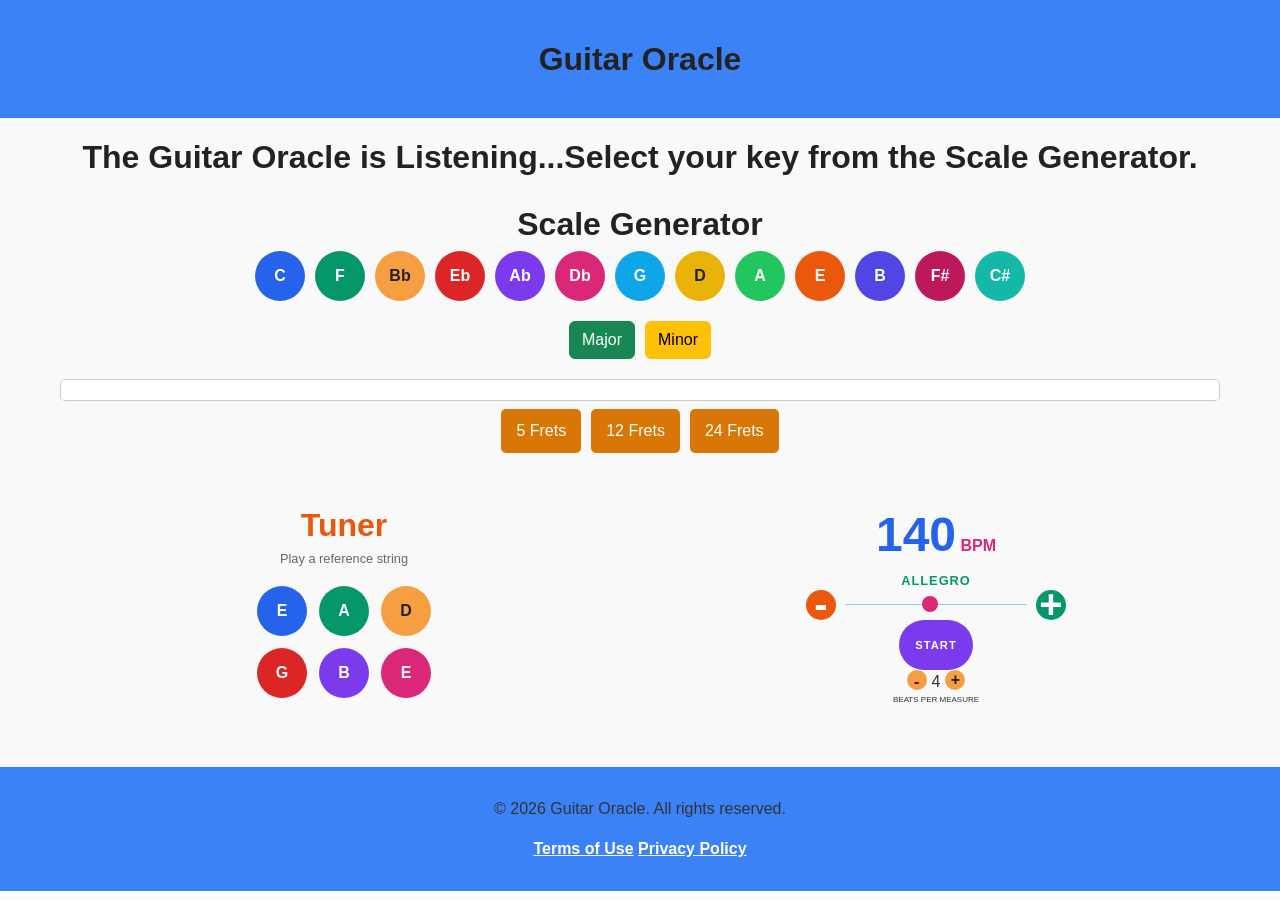
==== commit 393bc62b: "update tags" ====
--- a/index.html
+++ b/index.html
@@ -34,9 +34,10 @@
         <div class="container">
 
             <div class="scale-output" aria-live="polite">
-                <div id="message" class="message"></div>
-                <div id="scale-results" class="scale-results"></div>
-                <div id="scale-results-definition" class="scale-results-definition"></div>
+                <h2 id="message" class="message">The Guitar Oracle is Listening...Select your key from the Scale
+                    Generator.</h2>
+                <h3 id="scale-results" class="scale-results"></h3>
+                <h4 id="scale-results-definition" class="scale-results-definition"></h4>
             </div>
 
             <!-- Scale Generator Section -->
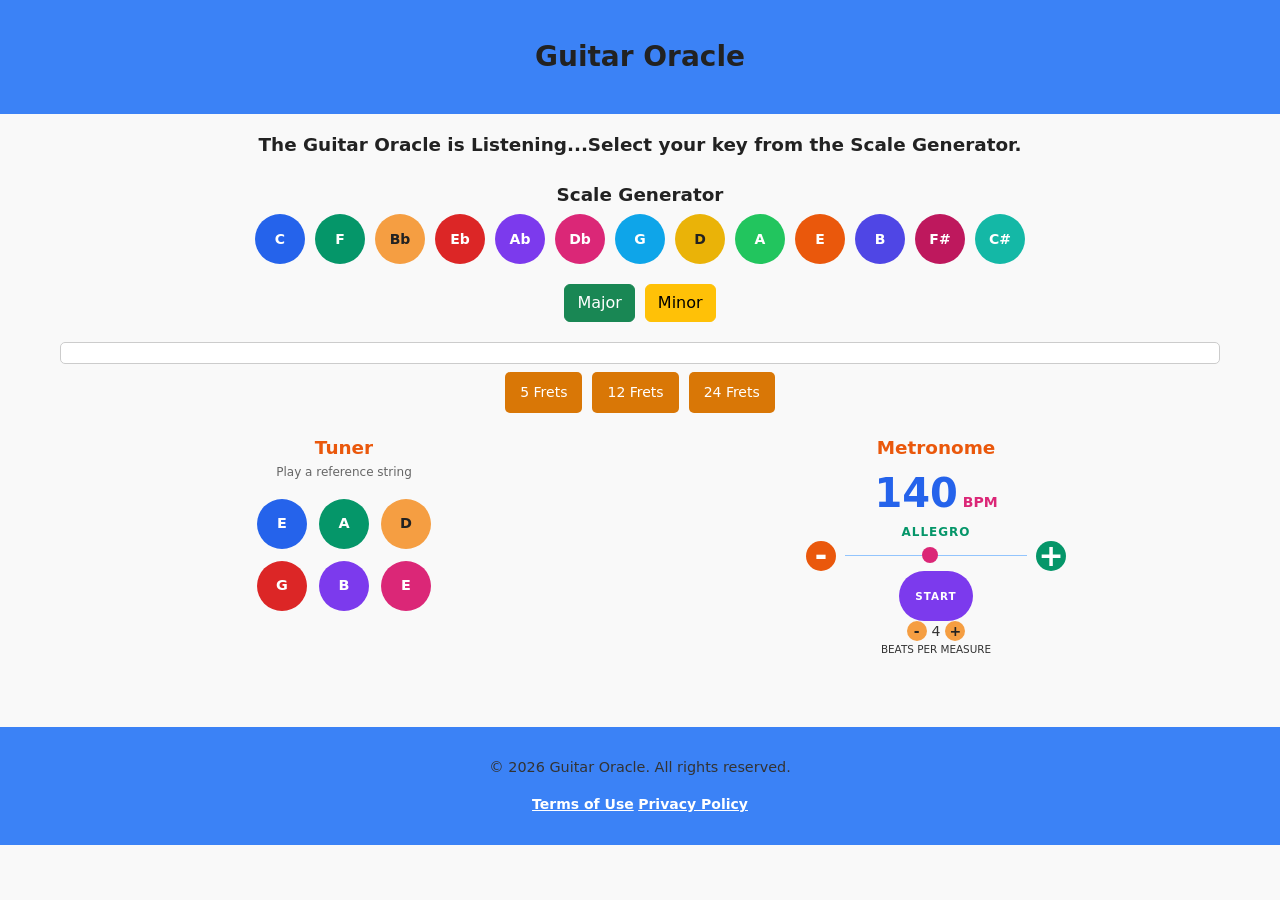
==== commit edbf186b: "update layout and styling" ====
--- a/index.html
+++ b/index.html
@@ -94,8 +94,8 @@
                 </section>
 
                 <section class="metronome-panel" aria-labelledby="metronome-heading">
-                    <h2 id="metronome-heading" class="visually-hidden">Metronome</h2>
                     <div class="metronome" role="group" aria-label="Metronome">
+                        <h2 id="metronome-heading">Metronome</h2>
                         <div class="bpm-display">
                             <span class="tempo">140</span>
                             <span class="bpm">BPM</span>
--- a/styles.css
+++ b/styles.css
@@ -1,5 +1,3 @@
-@import url('https://fonts.googleapis.com/css2?family=Raleway:wght@400;700&display=swap');
-
 :root {
     --background: #FAFAFA;
     --text-primary: #333333;
@@ -15,6 +13,7 @@
     --double-fretmark-position-1: calc(var(--fretboard-height) * 0.25);
     --double-fretmark-position-2: calc(var(--fretboard-height) * 0.75);
     --noteDotOpacity: 0;
+    --font-ui: "Segoe UI", system-ui, -apple-system, BlinkMacSystemFont, sans-serif;
 }
 * {
     padding: 0;
@@ -38,6 +37,7 @@
 .mobile-notice-content h2 {
     margin-bottom: 12px;
     color: #2563eb;
+    font-size: 1.1rem;
 }
 
 .mobile-notice-content p {
@@ -52,6 +52,7 @@
     border-radius: 24px;
     background: #22c55e;
     color: #fff;
+    font-size: 0.85rem;
     font-weight: 700;
     cursor: pointer;
 }
@@ -84,7 +85,7 @@
 
 .header-title {
     margin: 0;
-    font-size: 2rem;
+    font-size: 1.75rem;
 }
 
 /* Instructions Section */
@@ -119,7 +120,8 @@
     display: inline-block; /* Ensure it behaves like an inline element */
 }
 body {
-    font-family: 'Roboto', sans-serif;
+    font-family: var(--font-ui);
+    font-size: 14px;
     background-color: #f9f9f9;
     color: #333;
     margin: 0;
@@ -140,6 +142,7 @@
 .instrument-tools {
     display: grid;
     grid-template-columns: repeat(2, minmax(0, 1fr));
+    align-items: start;
     gap: 24px;
     margin-top: 24px;
 }
@@ -180,6 +183,11 @@
     display: flex;
     align-items: center;
     justify-content: center;
+}
+
+.tuner-panel,
+.metronome-panel {
+    align-items: flex-start;
 }
 
 .visually-hidden {
@@ -205,7 +213,7 @@
     display: flex;
     flex-direction: column;
     align-items: center;
-    justify-content: center;
+    justify-content: flex-start;
     text-align: center;
     color: var(--text-primary);
 }
@@ -215,10 +223,15 @@
     color: #ea580c;
 }
 
+.metronome h2 {
+    margin-bottom: 4px;
+    color: #ea580c;
+}
+
 .tuner-subtitle {
     margin-bottom: 18px;
     color: var(--text-secondary);
-    font-size: 0.8rem;
+    font-size: 0.75rem;
 }
 
 .tuner-buttons {
@@ -233,7 +246,7 @@
     border: 0;
     border-radius: 50%;
     color: #fff;
-    font-size: 1rem;
+    font-size: 0.9rem;
     font-weight: 700;
     cursor: pointer;
     transition: filter 0.2s ease, transform 0.2s ease;
@@ -305,6 +318,11 @@
     font-weight: 700;
 }
 
+h1 { font-size: 1.75rem; }
+h2 { font-size: 1.15rem; }
+h3 { font-size: 1rem; }
+h4 { font-size: 0.95rem; }
+
 h3 {
     color: var(--text-primary);
     font-weight: 600;
@@ -312,7 +330,7 @@
 
 p {
     color: var(--text-primary);
-    font-size: 16px;
+    font-size: 0.9rem;
     font-weight: 400;
 }
 
@@ -409,7 +427,8 @@
 .note-name-section {
     width: 100%;
     color: #fff;
-    font-weight: 100;font-size: 2.5em;
+    font-weight: 400;
+    font-size: 1.75rem;
     display: flex;
     justify-content: center;
 }
@@ -474,7 +493,7 @@
 .key-btn {
     width: 50px;
     height: 50px;
-    font-size: 16px;
+    font-size: 14px;
     font-weight: bold;
     border-radius: 50%;
     text-align: center;
@@ -533,7 +552,7 @@
     color: #FFFFFF; /* White text */
     border: none;
     padding: 10px 15px;
-    font-size: 16px;
+    font-size: 14px;
     cursor: pointer;
     border-radius: 5px;
     transition: background-color 0.3s ease;
@@ -549,7 +568,7 @@
     height: 30px; /* Adjust height as needed */
     background-color: #333; /* Background color for the fret number row */
     color: #fff; /* Text color for fret numbers */
-    font-size: 16px; /* Adjust font size as needed */
+    font-size: 13px; /* Adjust font size as needed */
     align-items: center;
     justify-content: space-between; /* Ensure even spacing */
     box-sizing: border-box; /* Include padding and border in width calculations */
@@ -901,7 +920,7 @@
     max-width: 300px;
     height: 250px;
     align-items: center;
-    justify-content: center;
+    justify-content: flex-start;
     color: var(--text-primary);
 }
 .bpm-display {
@@ -911,11 +930,11 @@
     font-weight: bold;
 }
 .bpm-display .tempo {
-    font-size: 3em;
+    font-size: 2.5rem;
     color: #2563eb;
 }
 .tempo-text {
-    font-size: .8em;
+    font-size: .75rem;
     text-transform: uppercase;
     text-align: center;
     color: #059669;
@@ -935,7 +954,7 @@
 .tempo-settings .adjust-tempo-btn {
     width: 30px;
     height: 30px;
-    font-size: 40px;
+    font-size: 30px;
     border-radius: 50%;
     border: 0;
     text-align: center;
@@ -1013,7 +1032,7 @@
 .start-stop {
     width: 74px;
     height: 50px;
-    font-size: 0.7em;
+    font-size: 0.65rem;
     text-align: center;
     background: #7c3aed;
     border: 0;
@@ -1066,7 +1085,7 @@
 
 .beats-per-measure-text {
     text-align: center;
-    font-size: 0.5em;
+    font-size: 0.65rem;
     text-transform: uppercase;
 }
 
